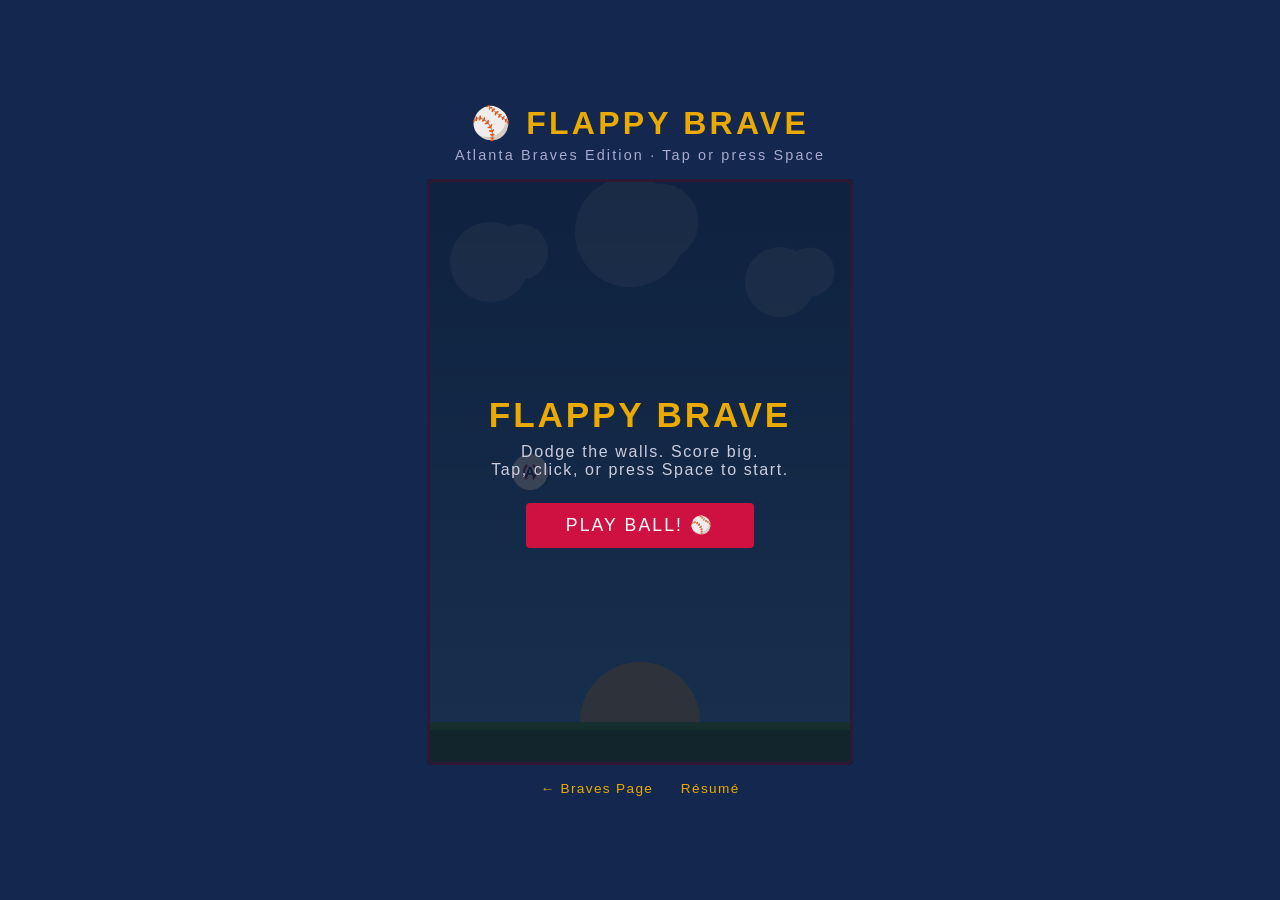
==== game.html @ 0499ce88 "Add files via upload" ====
<!DOCTYPE html>
<html lang="en">
<head>
    <meta charset="UTF-8" />
    <meta name="viewport" content="width=device-width, initial-scale=1.0" />
    <title>Flappy Brave – Atlanta Braves Edition</title>
    <style>
        /* ---- Reset & Base ---- */
        *, *::before, *::after { box-sizing: border-box; margin: 0; padding: 0; }

        @import url('https://fonts.googleapis.com/css2?family=Oswald:wght@700&display=swap');

        body {
            background: #13274F;
            display: flex;
            flex-direction: column;
            align-items: center;
            justify-content: center;
            min-height: 100vh;
            font-family: 'Oswald', 'Arial Black', sans-serif;
            color: #fff;
            overflow: hidden;
        }

        h1 {
            font-size: 2rem;
            letter-spacing: 0.1em;
            color: #EAAA00;
            text-transform: uppercase;
            margin-bottom: 0.3rem;
        }
        .subtitle {
            font-size: 0.9rem;
            color: #aac;
            letter-spacing: 0.15em;
            margin-bottom: 1rem;
        }

        #game-wrapper {
            position: relative;
        }

        canvas {
            display: block;
            border: 3px solid #CE1141;
            border-radius: 6px;
            cursor: pointer;
        }

        /* Overlay for start / game-over */
        #overlay {
            position: absolute;
            inset: 0;
            background: rgba(13,26,48,0.82);
            display: flex;
            flex-direction: column;
            align-items: center;
            justify-content: center;
            border-radius: 4px;
        }

        #overlay h2 {
            font-size: 2.2rem;
            color: #EAAA00;
            letter-spacing: 0.08em;
            text-transform: uppercase;
            text-align: center;
        }
        #overlay p {
            color: #ccd;
            font-size: 1rem;
            letter-spacing: 0.1em;
            margin: 0.5rem 0 1.5rem;
            text-align: center;
        }
        #overlay .score-display {
            font-size: 3rem;
            color: #fff;
            margin: 0.3rem 0;
        }
        #overlay .best-display {
            font-size: 1rem;
            color: #EAAA00;
            margin-bottom: 1.2rem;
        }
        #overlay button {
            background: #CE1141;
            color: #fff;
            border: none;
            font-family: inherit;
            font-size: 1.1rem;
            letter-spacing: 0.12em;
            text-transform: uppercase;
            padding: 0.75rem 2.5rem;
            border-radius: 4px;
            cursor: pointer;
            transition: background 0.15s, transform 0.1s;
        }
        #overlay button:hover {
            background: #EAAA00;
            color: #13274F;
            transform: scale(1.04);
        }

        #live-score {
            position: absolute;
            top: 12px;
            left: 50%;
            transform: translateX(-50%);
            font-size: 2.2rem;
            color: #fff;
            text-shadow: 0 2px 6px rgba(0,0,0,0.6);
            pointer-events: none;
        }

        .nav-links {
            margin-top: 1rem;
            font-size: 0.85rem;
            letter-spacing: 0.1em;
        }
        .nav-links a {
            color: #EAAA00;
            text-decoration: none;
            margin: 0 0.7rem;
        }
        .nav-links a:hover { text-decoration: underline; }
    </style>
</head>
<body>

<h1>⚾ Flappy Brave</h1>
<p class="subtitle">Atlanta Braves Edition · Tap or press Space</p>

<div id="game-wrapper">
    <canvas id="gameCanvas" width="420" height="580"></canvas>
    <div id="live-score"></div>

    <div id="overlay">
        <h2 id="overlay-title">Flappy Brave</h2>
        <p id="overlay-msg">Dodge the walls. Score big.<br>Tap, click, or press Space to start.</p>
        <div class="score-display" id="overlay-score" style="display:none"></div>
        <div class="best-display" id="overlay-best" style="display:none"></div>
        <button id="startBtn">Play Ball! ⚾</button>
    </div>
</div>

<div class="nav-links">
    <a href="braves.html">← Braves Page</a>
    <a href="index.html">Résumé</a>
</div>

<script>
// ---- Canvas setup ----
const canvas = document.getElementById('gameCanvas');
const ctx = canvas.getContext('2d');
const W = canvas.width, H = canvas.height;

// ---- Game state ----
let state = 'idle'; // idle | playing | dead
let bird, pipes, frameCount, score, bestScore = 0;

// ---- Constants ----
const GRAVITY    = 0.38;
const FLAP       = -8.5;
const PIPE_W     = 60;
const GAP        = 155;
const PIPE_SPEED = 2.8;
const PIPE_INT   = 90; // frames between pipes
const BIRD_R     = 18; // bird radius (drawn as tomahawk / baseball)

function initGame() {
    bird = { x: 100, y: H / 2, vy: 0, rotation: 0 };
    pipes = [];
    frameCount = 0;
    score = 0;
    document.getElementById('live-score').textContent = '';
}

// ---- Input ----
function flap() {
    if (state === 'playing') {
        bird.vy = FLAP;
    }
}
document.addEventListener('keydown', e => {
    if (e.code === 'Space') { e.preventDefault(); flap(); }
});
canvas.addEventListener('click', flap);
canvas.addEventListener('touchstart', e => { e.preventDefault(); flap(); }, { passive: false });

document.getElementById('startBtn').addEventListener('click', () => {
    document.getElementById('overlay').style.display = 'none';
    initGame();
    state = 'playing';
    requestAnimationFrame(loop);
});

// ---- Drawing helpers ----

// Draw sky background
function drawBackground() {
    // Sky gradient
    const sky = ctx.createLinearGradient(0, 0, 0, H);
    sky.addColorStop(0, '#1a4a8a');
    sky.addColorStop(1, '#4a90d4');
    ctx.fillStyle = sky;
    ctx.fillRect(0, 0, W, H);

    // Simple clouds
    ctx.fillStyle = 'rgba(255,255,255,0.25)';
    [[60,80,40],[200,50,55],[350,100,35]].forEach(([x,y,r]) => {
        ctx.beginPath();
        ctx.arc(x, y, r, 0, Math.PI*2);
        ctx.arc(x+30, y-10, r*0.7, 0, Math.PI*2);
        ctx.fill();
    });

    // Ground
    ctx.fillStyle = '#2d5a1b';
    ctx.fillRect(0, H - 40, W, 40);
    ctx.fillStyle = '#4a8a2d';
    ctx.fillRect(0, H - 40, W, 8);

    // Diamond dirt patch
    ctx.fillStyle = '#c8a96e';
    ctx.beginPath();
    ctx.arc(W/2, H - 40, 60, Math.PI, 0);
    ctx.fill();
}

// Draw a pipe (looks like a wall of red bricks — Braves themed)
function drawPipe(x, topH, botY) {
    // Top pipe
    const g1 = ctx.createLinearGradient(x, 0, x + PIPE_W, 0);
    g1.addColorStop(0, '#8b1a2f');
    g1.addColorStop(0.5, '#CE1141');
    g1.addColorStop(1, '#8b1a2f');
    ctx.fillStyle = g1;
    ctx.fillRect(x, 0, PIPE_W, topH);
    // cap
    ctx.fillStyle = '#EAAA00';
    ctx.fillRect(x - 5, topH - 18, PIPE_W + 10, 18);

    // Bottom pipe
    ctx.fillStyle = g1;
    ctx.fillRect(x, botY, PIPE_W, H - botY - 40);
    // cap
    ctx.fillStyle = '#EAAA00';
    ctx.fillRect(x - 5, botY, PIPE_W + 10, 18);
}

// Draw baseball as bird
function drawBird(x, y, rot) {
    ctx.save();
    ctx.translate(x, y);
    ctx.rotate(rot);

    // Ball shadow
    ctx.fillStyle = 'rgba(0,0,0,0.2)';
    ctx.beginPath();
    ctx.ellipse(3, 4, BIRD_R, BIRD_R * 0.7, 0, 0, Math.PI * 2);
    ctx.fill();

    // Ball body
    ctx.fillStyle = '#ffffff';
    ctx.beginPath();
    ctx.arc(0, 0, BIRD_R, 0, Math.PI * 2);
    ctx.fill();

    // Ball seams (red stitching)
    ctx.strokeStyle = '#CE1141';
    ctx.lineWidth = 2;
    ctx.beginPath();
    ctx.arc(-4, 0, 10, -0.8, 0.8);
    ctx.stroke();
    ctx.beginPath();
    ctx.arc(4, 0, 10, Math.PI - 0.8, Math.PI + 0.8);
    ctx.stroke();

    // Tiny Braves "A" on ball
    ctx.fillStyle = '#13274F';
    ctx.font = 'bold 14px sans-serif';
    ctx.textAlign = 'center';
    ctx.textBaseline = 'middle';
    ctx.fillText('A', 0, 1);

    ctx.restore();
}

// ---- Collision ----
function checkCollision() {
    const bx = bird.x, by = bird.y;
    // Ground / ceiling
    if (by + BIRD_R >= H - 40 || by - BIRD_R <= 0) return true;
    // Pipes
    for (const p of pipes) {
        if (bx + BIRD_R > p.x + 4 && bx - BIRD_R < p.x + PIPE_W - 4) {
            if (by - BIRD_R < p.topH || by + BIRD_R > p.botY) return true;
        }
    }
    return false;
}

// ---- Game loop ----
function loop() {
    if (state !== 'playing') return;

    frameCount++;

    // Bird physics
    bird.vy += GRAVITY;
    bird.y  += bird.vy;
    bird.rotation = Math.min(Math.max(bird.vy * 0.06, -0.5), 1.0);

    // Spawn pipes
    if (frameCount % PIPE_INT === 0) {
        const topH = 60 + Math.random() * (H - GAP - 140);
        pipes.push({ x: W, topH, botY: topH + GAP, passed: false });
    }

    // Move pipes & score
    for (const p of pipes) {
        p.x -= PIPE_SPEED;
        if (!p.passed && p.x + PIPE_W < bird.x) {
            p.passed = true;
            score++;
            document.getElementById('live-score').textContent = score;
        }
    }
    pipes = pipes.filter(p => p.x + PIPE_W > -10);

    // Collision
    if (checkCollision()) {
        state = 'dead';
        if (score > bestScore) bestScore = score;
        showGameOver();
        return;
    }

    // Draw
    drawBackground();
    pipes.forEach(p => drawPipe(p.x, p.topH, p.botY));
    drawBird(bird.x, bird.y, bird.rotation);

    requestAnimationFrame(loop);
}

function showGameOver() {
    const ov = document.getElementById('overlay');
    const medals = score >= 30 ? '🏆 WORLD CHAMPS!' : score >= 15 ? '🥈 Postseason Bound' : score >= 5 ? '⚾ Good At-Bat' : '😬 Ouch...';
    document.getElementById('overlay-title').textContent = 'Game Over';
    document.getElementById('overlay-msg').textContent = medals;
    document.getElementById('overlay-score').textContent = score;
    document.getElementById('overlay-score').style.display = 'block';
    document.getElementById('overlay-best').textContent = `Best: ${bestScore}`;
    document.getElementById('overlay-best').style.display = 'block';
    document.getElementById('startBtn').textContent = 'Try Again ⚾';
    ov.style.display = 'flex';
}

// ---- Initial static draw ----
drawBackground();
drawBird(100, H/2, 0);
</script>
</body>
</html>
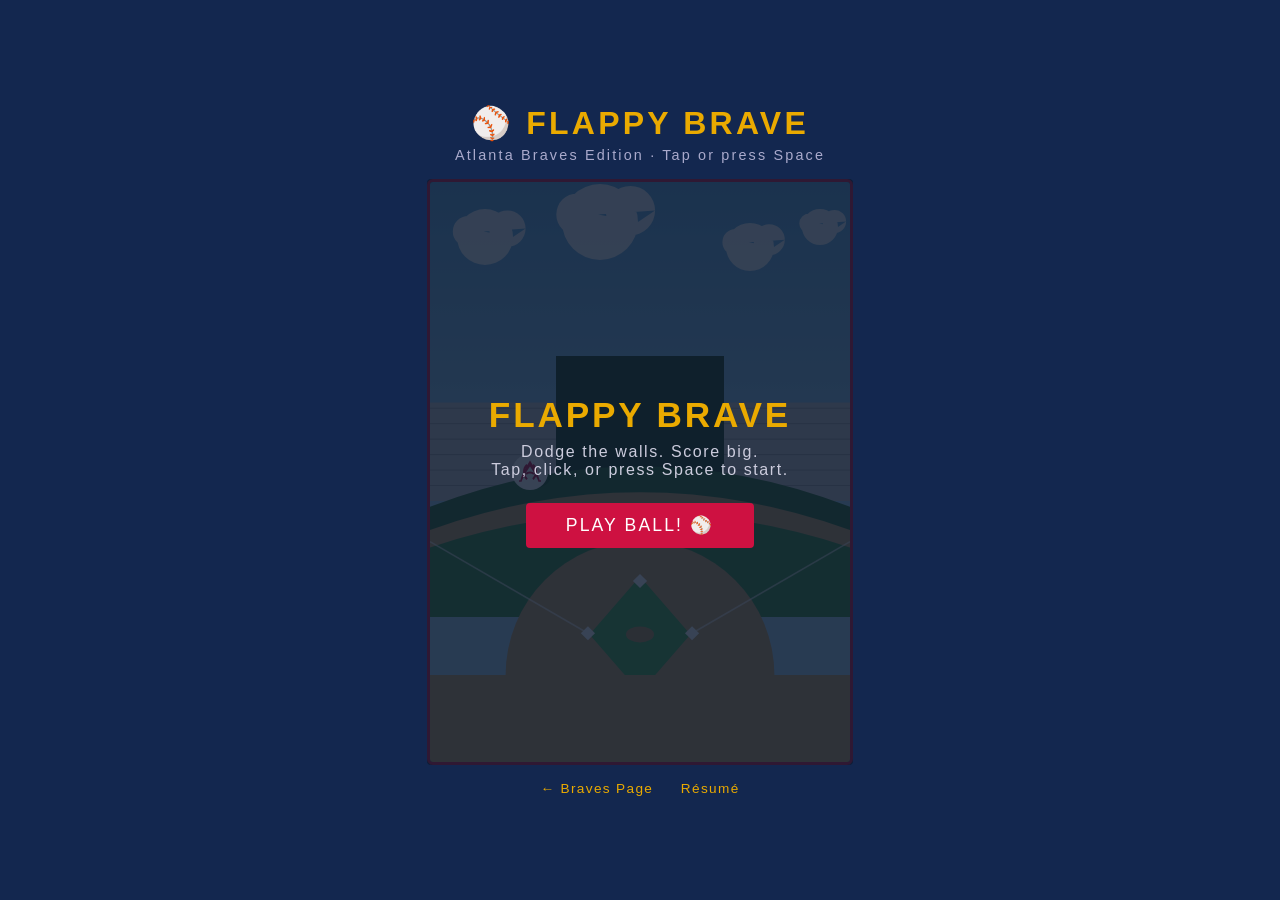
==== commit 32ffffa5: "Update game.html" ====
--- a/game.html
+++ b/game.html
@@ -197,56 +197,238 @@
 
 // ---- Drawing helpers ----
 
-// Draw sky background
+// Draw Truist Park stadium background
 function drawBackground() {
-    // Sky gradient
-    const sky = ctx.createLinearGradient(0, 0, 0, H);
-    sky.addColorStop(0, '#1a4a8a');
-    sky.addColorStop(1, '#4a90d4');
+    // Day sky
+    const sky = ctx.createLinearGradient(0, 0, 0, H * 0.6);
+    sky.addColorStop(0, '#5ba3d9');
+    sky.addColorStop(1, '#a8d4f0');
     ctx.fillStyle = sky;
     ctx.fillRect(0, 0, W, H);
 
-    // Simple clouds
-    ctx.fillStyle = 'rgba(255,255,255,0.25)';
-    [[60,80,40],[200,50,55],[350,100,35]].forEach(([x,y,r]) => {
+    // Clouds
+    ctx.fillStyle = 'rgba(255,255,255,0.85)';
+    [[55,55,28],[170,40,38],[320,65,24],[390,45,18]].forEach(([x,y,r]) => {
         ctx.beginPath();
         ctx.arc(x, y, r, 0, Math.PI*2);
-        ctx.arc(x+30, y-10, r*0.7, 0, Math.PI*2);
+        ctx.arc(x+r*0.8, y-r*0.3, r*0.65, 0, Math.PI*2);
+        ctx.arc(x-r*0.6, y-r*0.2, r*0.55, 0, Math.PI*2);
         ctx.fill();
     });
 
+    // Left stand
+    ctx.fillStyle = '#c8c8c8';
+    ctx.beginPath();
+    ctx.moveTo(0, H*0.38);
+    ctx.lineTo(0, H*0.55);
+    ctx.lineTo(W*0.38, H*0.55);
+    ctx.lineTo(W*0.42, H*0.38);
+    ctx.closePath();
+    ctx.fill();
+    // Right stand
+    ctx.beginPath();
+    ctx.moveTo(W, H*0.38);
+    ctx.lineTo(W, H*0.55);
+    ctx.lineTo(W*0.62, H*0.55);
+    ctx.lineTo(W*0.58, H*0.38);
+    ctx.closePath();
+    ctx.fill();
+
+    // Seat rows left
+    ctx.strokeStyle = '#a0a0a0';
+    ctx.lineWidth = 1;
+    for (let i = 0; i < 6; i++) {
+        const t = i / 6;
+        ctx.beginPath();
+        ctx.moveTo(0, H*0.39 + t*0.16*H);
+        ctx.lineTo(W*0.38 - t*0.04*W, H*0.39 + t*0.16*H);
+        ctx.stroke();
+    }
+    // Seat rows right
+    for (let i = 0; i < 6; i++) {
+        const t = i / 6;
+        ctx.beginPath();
+        ctx.moveTo(W, H*0.39 + t*0.16*H);
+        ctx.lineTo(W*0.62 + t*0.04*W, H*0.39 + t*0.16*H);
+        ctx.stroke();
+    }
+
+    // Center field batter's eye
+    ctx.fillStyle = '#1a3d1a';
+    ctx.fillRect(W*0.3, H*0.3, W*0.4, H*0.28);
+
+    // Outfield wall
+    ctx.fillStyle = '#2d6b2d';
+    ctx.beginPath();
+    ctx.moveTo(0, H*0.56);
+    ctx.quadraticCurveTo(W*0.5, H*0.42, W, H*0.56);
+    ctx.lineTo(W, H*0.62);
+    ctx.quadraticCurveTo(W*0.5, H*0.48, 0, H*0.62);
+    ctx.closePath();
+    ctx.fill();
+
+    // Warning track
+    ctx.fillStyle = '#c8a060';
+    ctx.beginPath();
+    ctx.moveTo(0, H*0.6);
+    ctx.quadraticCurveTo(W*0.5, H*0.47, W, H*0.6);
+    ctx.lineTo(W, H*0.65);
+    ctx.quadraticCurveTo(W*0.5, H*0.52, 0, H*0.65);
+    ctx.closePath();
+    ctx.fill();
+
+    // Outfield grass
+    ctx.fillStyle = '#3a8a3a';
+    ctx.beginPath();
+    ctx.moveTo(0, H*0.63);
+    ctx.quadraticCurveTo(W*0.5, H*0.51, W, H*0.63);
+    ctx.lineTo(W, H*0.75);
+    ctx.lineTo(0, H*0.75);
+    ctx.closePath();
+    ctx.fill();
+
+    // Infield dirt
+    ctx.fillStyle = '#c8a060';
+    ctx.beginPath();
+    ctx.arc(W*0.5, H*0.85, W*0.32, Math.PI, 0);
+    ctx.closePath();
+    ctx.fill();
+
+    // Infield grass diamond
+    ctx.fillStyle = '#4aaa4a';
+    ctx.beginPath();
+    ctx.moveTo(W*0.5, H*0.68);
+    ctx.lineTo(W*0.62, H*0.78);
+    ctx.lineTo(W*0.5, H*0.88);
+    ctx.lineTo(W*0.38, H*0.78);
+    ctx.closePath();
+    ctx.fill();
+
+    // Pitcher's mound
+    ctx.fillStyle = '#b89050';
+    ctx.beginPath();
+    ctx.ellipse(W*0.5, H*0.78, 14, 8, 0, 0, Math.PI*2);
+    ctx.fill();
+
+    // Bases
+    ctx.fillStyle = '#ffffff';
+    [[W*0.5,H*0.688],[W*0.624,H*0.778],[W*0.5,H*0.868],[W*0.376,H*0.778]].forEach(([bx,by]) => {
+        ctx.save();
+        ctx.translate(bx, by);
+        ctx.rotate(Math.PI/4);
+        ctx.fillRect(-5, -5, 10, 10);
+        ctx.restore();
+    });
+
     // Ground
-    ctx.fillStyle = '#2d5a1b';
-    ctx.fillRect(0, H - 40, W, 40);
-    ctx.fillStyle = '#4a8a2d';
-    ctx.fillRect(0, H - 40, W, 8);
-
-    // Diamond dirt patch
-    ctx.fillStyle = '#c8a96e';
-    ctx.beginPath();
-    ctx.arc(W/2, H - 40, 60, Math.PI, 0);
-    ctx.fill();
-}
-
-// Draw a pipe (looks like a wall of red bricks — Braves themed)
+    ctx.fillStyle = '#c8a060';
+    ctx.fillRect(0, H*0.85, W, H*0.15);
+
+    // Foul lines
+    ctx.strokeStyle = 'rgba(255,255,255,0.6)';
+    ctx.lineWidth = 1.5;
+    ctx.beginPath();
+    ctx.moveTo(W*0.376, H*0.778);
+    ctx.lineTo(0, H*0.62);
+    ctx.stroke();
+    ctx.beginPath();
+    ctx.moveTo(W*0.624, H*0.778);
+    ctx.lineTo(W, H*0.62);
+    ctx.stroke();
+}
+
+// Draw baseball bats as obstacles
 function drawPipe(x, topH, botY) {
-    // Top pipe
-    const g1 = ctx.createLinearGradient(x, 0, x + PIPE_W, 0);
-    g1.addColorStop(0, '#8b1a2f');
-    g1.addColorStop(0.5, '#CE1141');
-    g1.addColorStop(1, '#8b1a2f');
-    ctx.fillStyle = g1;
-    ctx.fillRect(x, 0, PIPE_W, topH);
-    // cap
-    ctx.fillStyle = '#EAAA00';
-    ctx.fillRect(x - 5, topH - 18, PIPE_W + 10, 18);
-
-    // Bottom pipe
-    ctx.fillStyle = g1;
-    ctx.fillRect(x, botY, PIPE_W, H - botY - 40);
-    // cap
-    ctx.fillStyle = '#EAAA00';
-    ctx.fillRect(x - 5, botY, PIPE_W + 10, 18);
+    const batW = 14;   // barrel width
+    const handleW = 7;
+    const knobW = 11;
+    const cx = x + PIPE_W / 2; // center x of the pipe slot
+
+    // ---- TOP BAT (pointing down, knob at top, barrel at bottom) ----
+    ctx.save();
+    // Knob
+    ctx.fillStyle = '#f5e6c8';
+    ctx.beginPath();
+    ctx.ellipse(cx, 6, knobW/2, 5, 0, 0, Math.PI*2);
+    ctx.fill();
+    // Handle
+    const handleLen = Math.max(0, topH - 30);
+    ctx.fillStyle = '#d4a055';
+    ctx.fillRect(cx - handleW/2, 10, handleW, handleLen);
+    // Barrel taper
+    const taperStart = 10 + handleLen;
+    ctx.beginPath();
+    ctx.moveTo(cx - handleW/2, taperStart);
+    ctx.lineTo(cx - batW/2, taperStart + 12);
+    ctx.lineTo(cx - batW/2, topH);
+    ctx.lineTo(cx + batW/2, topH);
+    ctx.lineTo(cx + batW/2, taperStart + 12);
+    ctx.lineTo(cx + handleW/2, taperStart);
+    ctx.closePath();
+    ctx.fillStyle = '#c8903a';
+    ctx.fill();
+    // Wood grain lines on barrel
+    ctx.strokeStyle = 'rgba(0,0,0,0.15)';
+    ctx.lineWidth = 1;
+    for (let g = 0; g < 3; g++) {
+        ctx.beginPath();
+        ctx.moveTo(cx - batW/2 + 3 + g*3, taperStart + 14);
+        ctx.lineTo(cx - batW/2 + 3 + g*3, topH - 2);
+        ctx.stroke();
+    }
+    // Barrel end cap
+    ctx.fillStyle = '#b07828';
+    ctx.beginPath();
+    ctx.ellipse(cx, topH, batW/2, 4, 0, 0, Math.PI*2);
+    ctx.fill();
+    // Tape on handle
+    ctx.fillStyle = '#222222';
+    ctx.fillRect(cx - handleW/2 - 1, 12, handleW + 2, 16);
+    ctx.restore();
+
+    // ---- BOTTOM BAT (pointing up, knob at bottom, barrel at top) ----
+    ctx.save();
+    const botEnd = H - 40; // ground
+    const batTotalH = botEnd - botY;
+    // Barrel at top
+    ctx.fillStyle = '#c8903a';
+    ctx.beginPath();
+    ctx.ellipse(cx, botY, batW/2, 4, 0, 0, Math.PI*2);
+    ctx.fill();
+    ctx.fillRect(cx - batW/2, botY, batW, Math.min(20, batTotalH));
+    // Taper into handle
+    const taperEnd = botY + Math.min(20, batTotalH);
+    const handleStart = taperEnd + 10;
+    if (handleStart < botEnd - 20) {
+        ctx.beginPath();
+        ctx.moveTo(cx - batW/2, taperEnd);
+        ctx.lineTo(cx - handleW/2, handleStart);
+        ctx.lineTo(cx - handleW/2, botEnd - 14);
+        ctx.lineTo(cx + handleW/2, botEnd - 14);
+        ctx.lineTo(cx + handleW/2, handleStart);
+        ctx.lineTo(cx + batW/2, taperEnd);
+        ctx.closePath();
+        ctx.fillStyle = '#d4a055';
+        ctx.fill();
+        // Wood grain
+        ctx.strokeStyle = 'rgba(0,0,0,0.12)';
+        ctx.lineWidth = 1;
+        for (let g = 0; g < 3; g++) {
+            ctx.beginPath();
+            ctx.moveTo(cx - batW/2 + 3 + g*3, botY + 2);
+            ctx.lineTo(cx - batW/2 + 3 + g*3, taperEnd - 2);
+            ctx.stroke();
+        }
+        // Tape
+        ctx.fillStyle = '#222222';
+        ctx.fillRect(cx - handleW/2 - 1, botEnd - 30, handleW + 2, 16);
+        // Knob
+        ctx.fillStyle = '#f5e6c8';
+        ctx.beginPath();
+        ctx.ellipse(cx, botEnd - 10, knobW/2, 5, 0, 0, Math.PI*2);
+        ctx.fill();
+    }
+    ctx.restore();
 }
 
 // Draw baseball as bird
@@ -277,12 +459,39 @@
     ctx.arc(4, 0, 10, Math.PI - 0.8, Math.PI + 0.8);
     ctx.stroke();
 
-    // Tiny Braves "A" on ball
+    // Braves-style script "A" drawn with canvas paths
+    const s = BIRD_R / 18; // scale factor
+    ctx.save();
+    ctx.scale(s, s);
+    // Navy fill with red outline — mimics the Braves cap logo
+    ctx.strokeStyle = '#CE1141';
+    ctx.lineWidth = 1.5 / s;
     ctx.fillStyle = '#13274F';
-    ctx.font = 'bold 14px sans-serif';
-    ctx.textAlign = 'center';
-    ctx.textBaseline = 'middle';
-    ctx.fillText('A', 0, 1);
+    ctx.beginPath();
+    // Left leg of A
+    ctx.moveTo(-9, 9);
+    ctx.bezierCurveTo(-8, 4, -5, -2, 0, -10);
+    // Right leg of A
+    ctx.bezierCurveTo(5, -2, 8, 4, 9, 9);
+    // Right serif foot
+    ctx.lineTo(11, 9);
+    ctx.lineTo(9, 9);
+    // Inner right
+    ctx.bezierCurveTo(7, 3, 4, -1, 0, -7);
+    // Inner left
+    ctx.bezierCurveTo(-4, -1, -7, 3, -9, 9);
+    ctx.lineTo(-11, 9);
+    ctx.closePath();
+    ctx.fill();
+    ctx.stroke();
+    // Crossbar
+    ctx.beginPath();
+    ctx.moveTo(-4, 2);
+    ctx.bezierCurveTo(-2, 0, 2, 0, 4, 2);
+    ctx.lineWidth = 2 / s;
+    ctx.strokeStyle = '#CE1141';
+    ctx.stroke();
+    ctx.restore();
 
     ctx.restore();
 }
@@ -292,9 +501,11 @@
     const bx = bird.x, by = bird.y;
     // Ground / ceiling
     if (by + BIRD_R >= H - 40 || by - BIRD_R <= 0) return true;
-    // Pipes
+    // Pipes — collision uses bat barrel width (14px), centered in PIPE_W slot
+    const batHalf = 9;
     for (const p of pipes) {
-        if (bx + BIRD_R > p.x + 4 && bx - BIRD_R < p.x + PIPE_W - 4) {
+        const pcx = p.x + PIPE_W / 2;
+        if (bx + BIRD_R > pcx - batHalf && bx - BIRD_R < pcx + batHalf) {
             if (by - BIRD_R < p.topH || by + BIRD_R > p.botY) return true;
         }
     }
@@ -363,4 +574,4 @@
 drawBird(100, H/2, 0);
 </script>
 </body>
-</html>+</html>
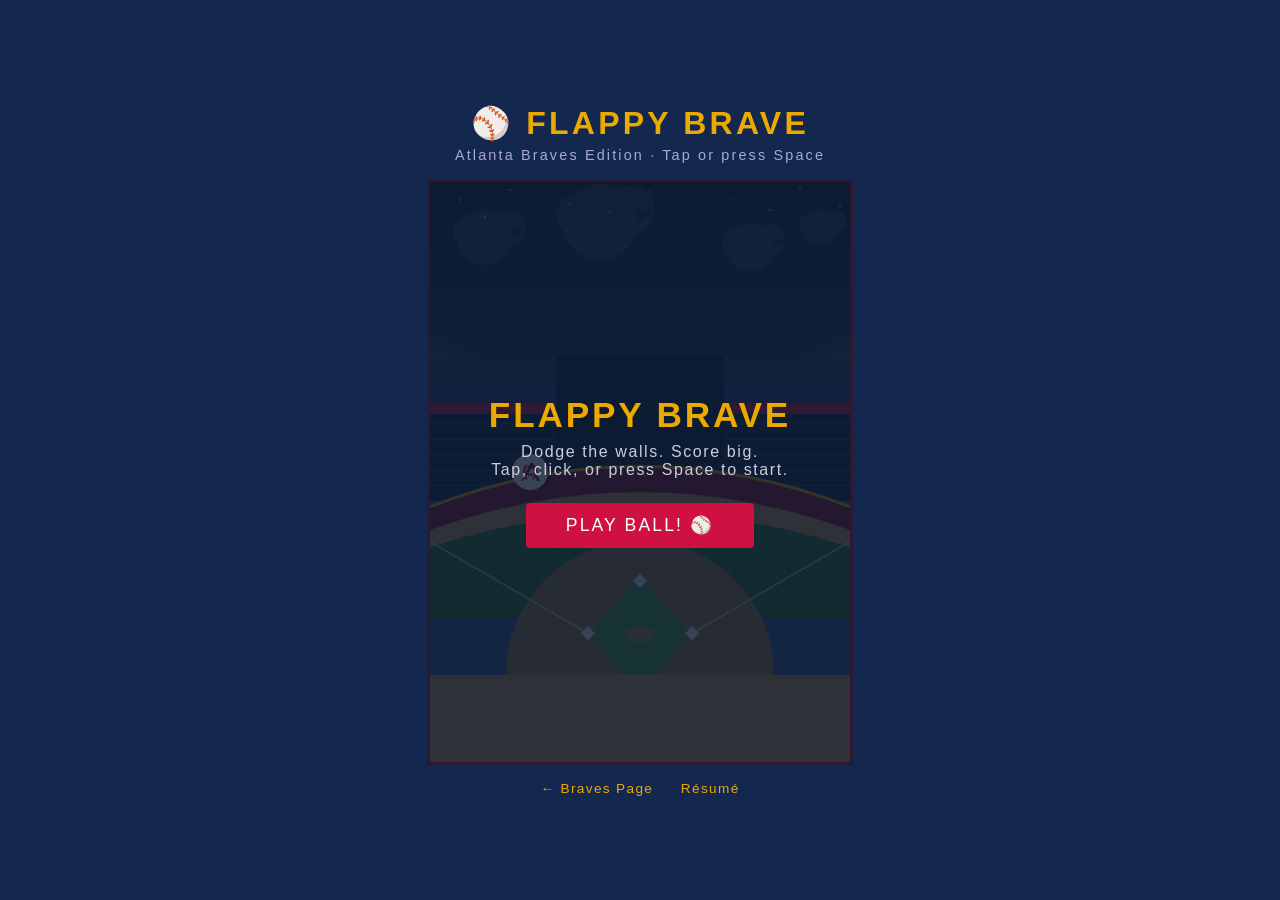
==== commit ad989214: "Update game.html" ====
--- a/game.html
+++ b/game.html
@@ -161,9 +161,9 @@
 
 // ---- Constants ----
 const GRAVITY    = 0.38;
-const FLAP       = -8.5;
+const FLAP       = -6.5;
 const PIPE_W     = 60;
-const GAP        = 155;
+const GAP        = 195;
 const PIPE_SPEED = 2.8;
 const PIPE_INT   = 90; // frames between pipes
 const BIRD_R     = 18; // bird radius (drawn as tomahawk / baseball)
@@ -199,15 +199,24 @@
 
 // Draw Truist Park stadium background
 function drawBackground() {
-    // Day sky
+    // Sky — evening/game-time feel in Braves navy tones
     const sky = ctx.createLinearGradient(0, 0, 0, H * 0.6);
-    sky.addColorStop(0, '#5ba3d9');
-    sky.addColorStop(1, '#a8d4f0');
+    sky.addColorStop(0, '#0d1f3c');
+    sky.addColorStop(0.5, '#1a3a6b');
+    sky.addColorStop(1, '#2e5fa3');
     ctx.fillStyle = sky;
     ctx.fillRect(0, 0, W, H);
 
-    // Clouds
-    ctx.fillStyle = 'rgba(255,255,255,0.85)';
+    // Stars in the upper sky
+    ctx.fillStyle = 'rgba(255,255,255,0.7)';
+    [[30,18],[80,8],[140,22],[220,10],[300,18],[370,6],[410,24],[55,35],[180,30],[340,28]].forEach(([sx,sy]) => {
+        ctx.beginPath();
+        ctx.arc(sx, sy, 1, 0, Math.PI*2);
+        ctx.fill();
+    });
+
+    // Clouds (subtle, night-ish)
+    ctx.fillStyle = 'rgba(255,255,255,0.12)';
     [[55,55,28],[170,40,38],[320,65,24],[390,45,18]].forEach(([x,y,r]) => {
         ctx.beginPath();
         ctx.arc(x, y, r, 0, Math.PI*2);
@@ -216,8 +225,8 @@
         ctx.fill();
     });
 
-    // Left stand
-    ctx.fillStyle = '#c8c8c8';
+    // Left stand — navy
+    ctx.fillStyle = '#13274F';
     ctx.beginPath();
     ctx.moveTo(0, H*0.38);
     ctx.lineTo(0, H*0.55);
@@ -225,7 +234,18 @@
     ctx.lineTo(W*0.42, H*0.38);
     ctx.closePath();
     ctx.fill();
-    // Right stand
+    // Left stand red accent stripe
+    ctx.fillStyle = '#CE1141';
+    ctx.beginPath();
+    ctx.moveTo(0, H*0.38);
+    ctx.lineTo(W*0.42, H*0.38);
+    ctx.lineTo(W*0.41, H*0.40);
+    ctx.lineTo(0, H*0.40);
+    ctx.closePath();
+    ctx.fill();
+
+    // Right stand — navy
+    ctx.fillStyle = '#13274F';
     ctx.beginPath();
     ctx.moveTo(W, H*0.38);
     ctx.lineTo(W, H*0.55);
@@ -233,9 +253,18 @@
     ctx.lineTo(W*0.58, H*0.38);
     ctx.closePath();
     ctx.fill();
-
-    // Seat rows left
-    ctx.strokeStyle = '#a0a0a0';
+    // Right stand red accent stripe
+    ctx.fillStyle = '#CE1141';
+    ctx.beginPath();
+    ctx.moveTo(W, H*0.38);
+    ctx.lineTo(W*0.58, H*0.38);
+    ctx.lineTo(W*0.59, H*0.40);
+    ctx.lineTo(W, H*0.40);
+    ctx.closePath();
+    ctx.fill();
+
+    // Seat rows left — gold tint to mimic stadium lights on seats
+    ctx.strokeStyle = 'rgba(234,170,0,0.25)';
     ctx.lineWidth = 1;
     for (let i = 0; i < 6; i++) {
         const t = i / 6;
@@ -253,12 +282,24 @@
         ctx.stroke();
     }
 
-    // Center field batter's eye
-    ctx.fillStyle = '#1a3d1a';
+    // Stadium lights glow (top corners of stands)
+    const glowL = ctx.createRadialGradient(0, H*0.36, 0, 0, H*0.36, 60);
+    glowL.addColorStop(0, 'rgba(234,170,0,0.35)');
+    glowL.addColorStop(1, 'rgba(234,170,0,0)');
+    ctx.fillStyle = glowL;
+    ctx.fillRect(0, H*0.1, 120, 120);
+    const glowR = ctx.createRadialGradient(W, H*0.36, 0, W, H*0.36, 60);
+    glowR.addColorStop(0, 'rgba(234,170,0,0.35)');
+    glowR.addColorStop(1, 'rgba(234,170,0,0)');
+    ctx.fillStyle = glowR;
+    ctx.fillRect(W-120, H*0.1, 120, 120);
+
+    // Center field batter's eye — dark navy
+    ctx.fillStyle = '#0d1f3c';
     ctx.fillRect(W*0.3, H*0.3, W*0.4, H*0.28);
 
-    // Outfield wall
-    ctx.fillStyle = '#2d6b2d';
+    // Outfield wall — Braves red
+    ctx.fillStyle = '#8b0f2a';
     ctx.beginPath();
     ctx.moveTo(0, H*0.56);
     ctx.quadraticCurveTo(W*0.5, H*0.42, W, H*0.56);
@@ -266,6 +307,13 @@
     ctx.quadraticCurveTo(W*0.5, H*0.48, 0, H*0.62);
     ctx.closePath();
     ctx.fill();
+    // Wall top stripe gold
+    ctx.strokeStyle = '#EAAA00';
+    ctx.lineWidth = 3;
+    ctx.beginPath();
+    ctx.moveTo(0, H*0.56);
+    ctx.quadraticCurveTo(W*0.5, H*0.42, W, H*0.56);
+    ctx.stroke();
 
     // Warning track
     ctx.fillStyle = '#c8a060';
@@ -277,8 +325,8 @@
     ctx.closePath();
     ctx.fill();
 
-    // Outfield grass
-    ctx.fillStyle = '#3a8a3a';
+    // Outfield grass — bright stadium-lit
+    ctx.fillStyle = '#2e7d32';
     ctx.beginPath();
     ctx.moveTo(0, H*0.63);
     ctx.quadraticCurveTo(W*0.5, H*0.51, W, H*0.63);
@@ -286,16 +334,25 @@
     ctx.lineTo(0, H*0.75);
     ctx.closePath();
     ctx.fill();
+    // Mowing pattern stripes
+    ctx.strokeStyle = 'rgba(0,0,0,0.08)';
+    ctx.lineWidth = 8;
+    for (let s = 0; s < W; s += 18) {
+        ctx.beginPath();
+        ctx.moveTo(s, H*0.63);
+        ctx.lineTo(s, H*0.75);
+        ctx.stroke();
+    }
 
     // Infield dirt
-    ctx.fillStyle = '#c8a060';
+    ctx.fillStyle = '#a0784a';
     ctx.beginPath();
     ctx.arc(W*0.5, H*0.85, W*0.32, Math.PI, 0);
     ctx.closePath();
     ctx.fill();
 
-    // Infield grass diamond
-    ctx.fillStyle = '#4aaa4a';
+    // Infield grass diamond — bright lit green
+    ctx.fillStyle = '#43a047';
     ctx.beginPath();
     ctx.moveTo(W*0.5, H*0.68);
     ctx.lineTo(W*0.62, H*0.78);
@@ -339,7 +396,7 @@
 
 // Draw baseball bats as obstacles
 function drawPipe(x, topH, botY) {
-    const batW = 14;   // barrel width
+    const batW = 22;   // barrel width
     const handleW = 7;
     const knobW = 11;
     const cx = x + PIPE_W / 2; // center x of the pipe slot
@@ -459,40 +516,55 @@
     ctx.arc(4, 0, 10, Math.PI - 0.8, Math.PI + 0.8);
     ctx.stroke();
 
-    // Braves-style script "A" drawn with canvas paths
-    const s = BIRD_R / 18; // scale factor
+    // Braves script "A" — drawn to mimic the classic tomahawk-serif cap logo
+    // Scaled to fit inside the ball. Origin is ball center (0,0).
     ctx.save();
-    ctx.scale(s, s);
-    // Navy fill with red outline — mimics the Braves cap logo
+    ctx.translate(0, 1);
+    const sc = 0.72; // scale to fit in ball radius ~18
+    ctx.scale(sc, sc);
+
+    // ---- Outer A shape (navy fill) ----
+    ctx.fillStyle = '#13274F';
     ctx.strokeStyle = '#CE1141';
-    ctx.lineWidth = 1.5 / s;
-    ctx.fillStyle = '#13274F';
-    ctx.beginPath();
-    // Left leg of A
-    ctx.moveTo(-9, 9);
-    ctx.bezierCurveTo(-8, 4, -5, -2, 0, -10);
-    // Right leg of A
-    ctx.bezierCurveTo(5, -2, 8, 4, 9, 9);
-    // Right serif foot
-    ctx.lineTo(11, 9);
-    ctx.lineTo(9, 9);
-    // Inner right
-    ctx.bezierCurveTo(7, 3, 4, -1, 0, -7);
-    // Inner left
-    ctx.bezierCurveTo(-4, -1, -7, 3, -9, 9);
-    ctx.lineTo(-11, 9);
+    ctx.lineWidth = 1.2 / sc;
+    ctx.beginPath();
+    // Start bottom-left foot/serif
+    ctx.moveTo(-13, 10);
+    ctx.lineTo(-10, 10);
+    // Left leg rising — curves inward slightly (script style)
+    ctx.bezierCurveTo(-9, 8, -7, 3, -5, -1);
+    // Up to the peak with a slight left-lean (script A leans right)
+    ctx.bezierCurveTo(-3, -6, -1, -11, 1, -13);
+    // Small top curl to the right (the "peak" of the script A)
+    ctx.bezierCurveTo(2, -14, 4, -14, 4.5, -12);
+    // Right leg descending
+    ctx.bezierCurveTo(6, -7, 8, -1, 10, 5);
+    // Bottom-right — script A has a longer right leg that curves out
+    ctx.bezierCurveTo(11, 7, 12, 9, 13, 10);
+    ctx.lineTo(10, 10);
+    // Inner right leg going back up
+    ctx.bezierCurveTo(9, 7, 7, 1, 5.5, -4);
+    // Crossbar right connection
+    ctx.bezierCurveTo(5, -6, 4, -7, 3, -7);
+    // Crossbar notch
+    ctx.bezierCurveTo(1.5, -7, 0, -5, -1, -3);
+    // Crossbar left connection
+    ctx.bezierCurveTo(-2.5, -1, -4, 1, -5, 3);
+    // Inner left leg going down
+    ctx.bezierCurveTo(-6, 5, -8, 8, -10, 10);
     ctx.closePath();
     ctx.fill();
     ctx.stroke();
-    // Crossbar
-    ctx.beginPath();
-    ctx.moveTo(-4, 2);
-    ctx.bezierCurveTo(-2, 0, 2, 0, 4, 2);
-    ctx.lineWidth = 2 / s;
+
+    // ---- Crossbar (horizontal stroke through the middle) ----
+    ctx.beginPath();
+    ctx.moveTo(-3.5, 3.5);
+    ctx.bezierCurveTo(-1, 1.5, 2, 1.5, 5, 2.5);
+    ctx.lineWidth = 2.2 / sc;
     ctx.strokeStyle = '#CE1141';
     ctx.stroke();
+
     ctx.restore();
-
     ctx.restore();
 }
 
@@ -502,7 +574,7 @@
     // Ground / ceiling
     if (by + BIRD_R >= H - 40 || by - BIRD_R <= 0) return true;
     // Pipes — collision uses bat barrel width (14px), centered in PIPE_W slot
-    const batHalf = 9;
+    const batHalf = 13;
     for (const p of pipes) {
         const pcx = p.x + PIPE_W / 2;
         if (bx + BIRD_R > pcx - batHalf && bx - BIRD_R < pcx + batHalf) {
